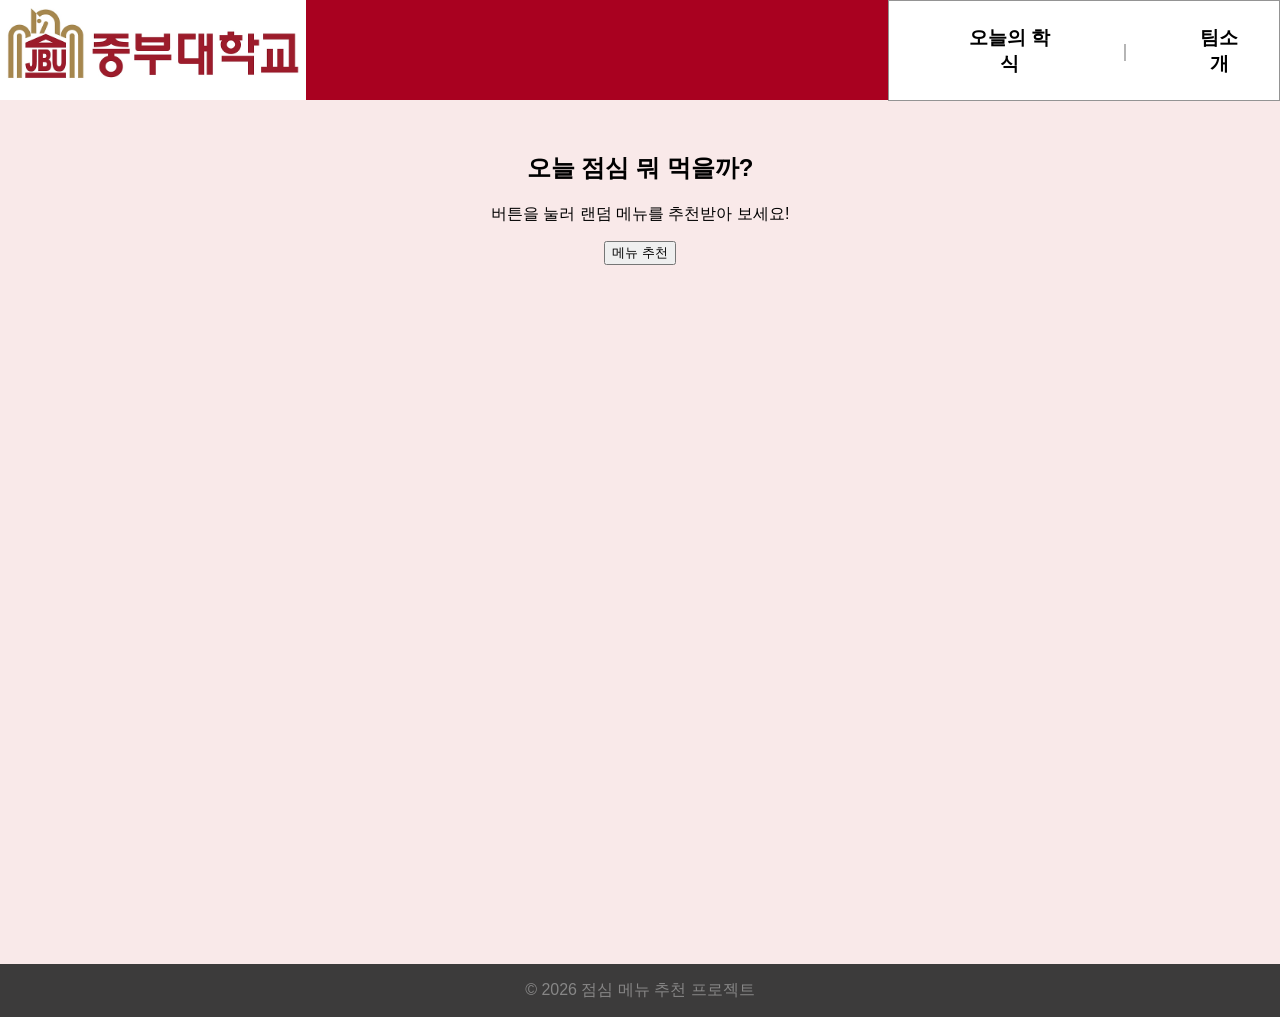
==== index.html @ b196c802 "First commit" ====
<!doctype html>
<html lang="ko">
  <head>
    <meta charset="UTF-8" />
    <title>점심 메뉴 추천</title>
    <meta name="viewport" content="width=device-width, initial-scale=1.0" />
    <link rel="stylesheet" href="style.css" />
  </head>
  <body>
    <header>
      <div class="header-container">
        <a href="index.html"> <img src="img/다운로드.jfif" alt="" /></a>
        <nav>
          <ul>
            <li>
              <a
                href="https://joongbu.ac.kr/diet/index.es?mid=a10406030000&p=C&d=2026-04-07"
                >오늘의 학식</a
              >
            </li>
            <li id="divider">|</li>
            <li><a href="team.html">팀소개</a></li>
          </ul>
        </nav>
      </div>
    </header>

    <main>
      <section class="intro">
        <h2>오늘 점심 뭐 먹을까?</h2>
        <p>버튼을 눌러 랜덤 메뉴를 추천받아 보세요!</p>
        <button onclick="recommendMenu()">메뉴 추천</button>
        <div id="result-card" class="menu-card hidden"></div>
      </section>
    </main>

    <footer>
      <p>© 2026 점심 메뉴 추천 프로젝트</p>
    </footer>
    <script src="main.js"></script>
  </body>
</html>
---- style.css ----
body {
  font-family: 'Arial', sans-serif;
  margin: 0;
  padding: 0;
}

header {
  width: auto;
  background-color: #a90120;
  text-align: center;
}

.header-container {
  display: flex;
  justify-content: space-between;
  align-items: center;
  height: 100px;
}

header img {
  width: 100%;
  height: 104px;
}

nav ul {
  width: 350px;
  font-size: larger;
  list-style: none;
  display: flex;
  justify-content: center;
  border: rgba(0, 0, 0, 0.421) solid 1px;
  align-content: center;
  height: 99px;
  background-color: #fff;
}

nav li {
  height: 100px;
  padding-right: 2rem;
  padding-left: 2rem;
  align-content: center;
}

nav a {
  color: black;
  display: block;
  text-decoration: none;
  font-weight: bold;
  width: 100%;
}

nav a:hover {
  text-decoration: underline;
  color: #a90120;
}

#divider {
  color: rgba(0, 0, 0, 0.377);
}

main {
  height: 800px;
  background-color: #f9e9e9;
  padding: 2rem;
  text-align: center;
}

footer {
  margin: 0;
  background-color: rgb(60, 59, 59);
  color: rgba(255, 255, 255, 0.385);
  text-align: center;
  padding: 1rem;
}

footer p {
  margin: 0; /* 기본 여백 제거 */
}

.menu-grid {
  display: grid;
  grid-template-columns: repeat(auto-fit, minmax(200px, 1fr));
  gap: 1rem;
}

.menu-card {
  border: 1px solid #ddd;
  border-radius: 8px;
  padding: 1rem;
  background-color: #f9f9f9;
}

.menu-card img {
  max-width: 97%;
  border-radius: 8px;
}

.menu-card {
  border: 1px solid #ddd;
  border-radius: 8px;
  padding: 1rem;
  background-color: #fff;
  max-width: 300px;
  margin: 1rem auto;
  text-align: center;
  box-shadow: 0 4px 8px rgba(0, 0, 0, 0.1);
  opacity: 0;
  transform: scale(0.8);
  transition: all 0.5s ease;
}

.menu-card img {
  max-width: 100%;
  border-radius: 8px;
}

.menu-card.show {
  opacity: 1;
  transform: scale(1);
}

.hidden {
  display: none;
}

.team-flex {
  display: flex;
  gap: 60px;
}

.team-card {
  flex: 1;
  border: 1px solid #333;
  padding: 10px;
}

@media (max-width: 700px) {
  header {
    margin-bottom: 133px;
  }

  .header-container {
    background-color: #fff;
    justify-content: center;
  }

  nav ul {
    flex-direction: column;
    background-color: #fff;
    position: absolute;
    top: 80px;
    right: 0;
    width: 92.6%;
    padding: 1rem;
  }

  nav li {
    padding: 1rem 0;
    text-align: center;
    border-bottom: 1px solid #ddd;
  }

  nav li:last-child {
    border-bottom: none;
  }

  nav a {
    color: #333;
    font-size: 1.2rem;
  }

  nav a:hover {
    color: #a90120;
  }

  #divider {
    display: none;
  }

  main {
    height: 800px;
  }

  .team-flex {
    display: inherit;
  }
}
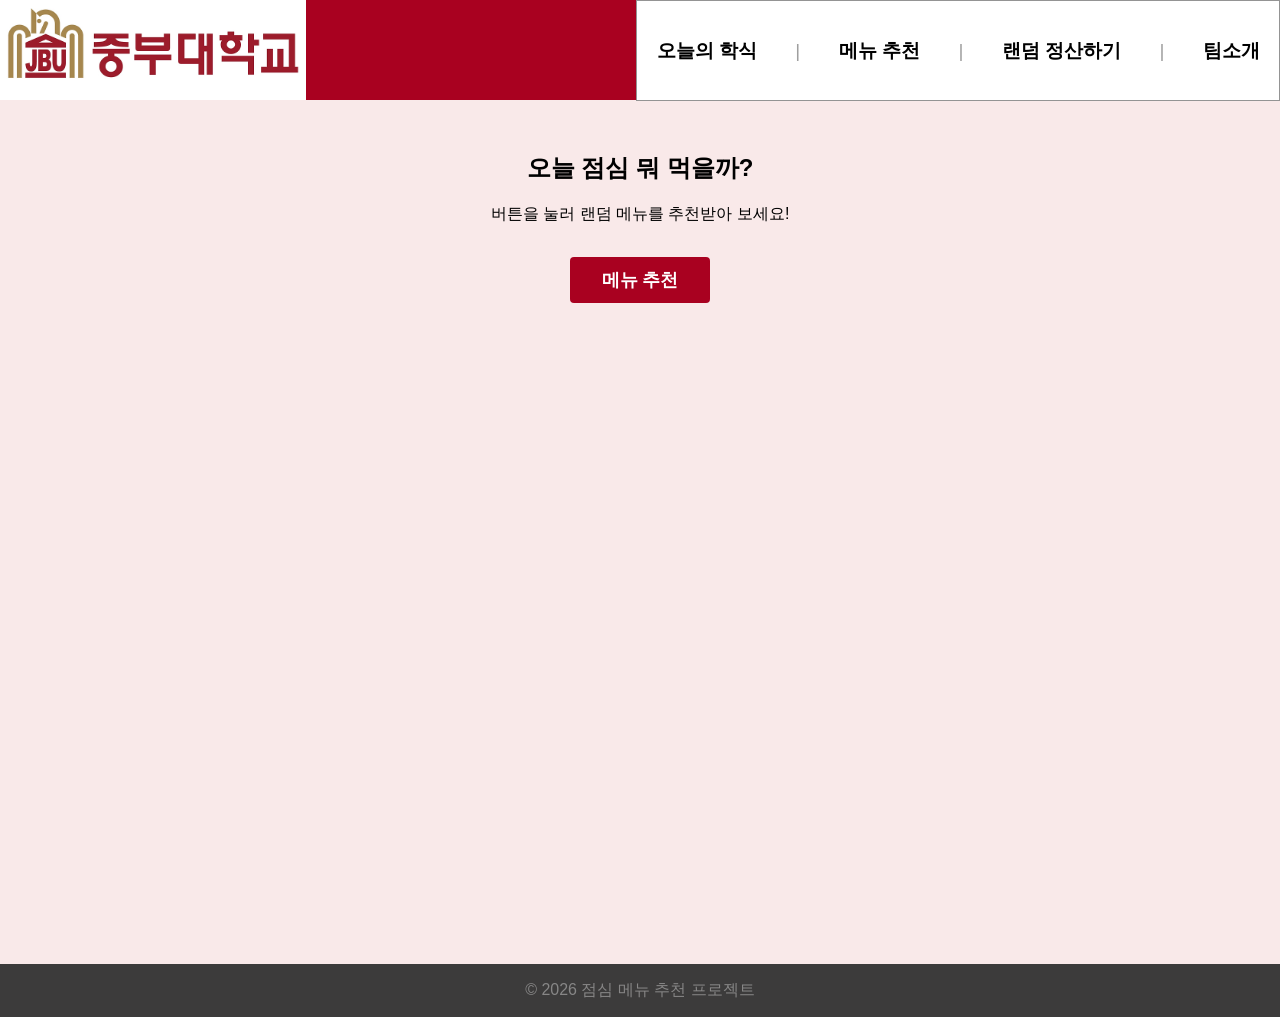
==== commit 13e67cea: "랜덤 정산 추가" ====
--- a/index.html
+++ b/index.html
@@ -19,6 +19,14 @@
               >
             </li>
             <li id="divider">|</li>
+            <li>
+              <a href="#" onclick="showSection('recommend')">메뉴 추천</a>
+            </li>
+            <li id="divider">|</li>
+            <li>
+              <a href="#" onclick="showSection('dutch')">랜덤 정산하기</a>
+            </li>
+            <li id="divider">|</li>
             <li><a href="team.html">팀소개</a></li>
           </ul>
         </nav>
@@ -26,11 +34,41 @@
     </header>
 
     <main>
-      <section class="intro">
+      <section id="recommend-section" class="content-section">
         <h2>오늘 점심 뭐 먹을까?</h2>
         <p>버튼을 눌러 랜덤 메뉴를 추천받아 보세요!</p>
-        <button onclick="recommendMenu()">메뉴 추천</button>
+        <button class="btn-main" onclick="recommendMenu()">메뉴 추천</button>
         <div id="result-card" class="menu-card hidden"></div>
+      </section>
+
+      <section id="dutch-section" class="content-section hidden">
+        <h2>랜덤 정산하기</h2>
+        <p>총 금액과 인원을 입력하고 참여자의 이름을 적어보세요!</p>
+
+        <div class="input-form">
+          <div class="input-row">
+            <label for="total-price">총 정산 금액 : </label>
+            <input type="number" id="total-price" placeholder="예: 50000" /> 원
+          </div>
+          <div class="input-row">
+            <label for="total-people">참여 인원수 : </label>
+            <input
+              type="number"
+              id="total-people"
+              placeholder="예: 4"
+              oninput="generateNameInputs()"
+            />
+            명
+          </div>
+
+          <div id="name-inputs-container" class="name-container"></div>
+
+          <button class="btn-main" onclick="calculateRandomDutch()">
+            정산하기
+          </button>
+        </div>
+
+        <div id="dutch-result" class="menu-card hidden"></div>
       </section>
     </main>
 
--- a/style.css
+++ b/style.css
@@ -23,7 +23,7 @@
 }
 
 nav ul {
-  width: 350px;
+  width: max-content; /* 글자 길이에 맞춰 자동 확장 */
   font-size: larger;
   list-style: none;
   display: flex;
@@ -32,12 +32,14 @@
   align-content: center;
   height: 99px;
   background-color: #fff;
+  margin: 0;
+  padding: 0;
 }
 
 nav li {
   height: 100px;
-  padding-right: 2rem;
-  padding-left: 2rem;
+  padding-right: 1.2rem;
+  padding-left: 1.2rem;
   align-content: center;
 }
 
@@ -56,10 +58,11 @@
 
 #divider {
   color: rgba(0, 0, 0, 0.377);
+  align-content: center;
 }
 
 main {
-  height: 800px;
+  min-height: 800px;
   background-color: #f9e9e9;
   padding: 2rem;
   text-align: center;
@@ -74,27 +77,68 @@
 }
 
 footer p {
-  margin: 0; /* 기본 여백 제거 */
-}
-
-.menu-grid {
-  display: grid;
-  grid-template-columns: repeat(auto-fit, minmax(200px, 1fr));
-  gap: 1rem;
-}
-
-.menu-card {
-  border: 1px solid #ddd;
-  border-radius: 8px;
-  padding: 1rem;
-  background-color: #f9f9f9;
-}
-
-.menu-card img {
-  max-width: 97%;
-  border-radius: 8px;
-}
-
+  margin: 0;
+}
+
+/* 섹션 애니메이션 */
+.content-section {
+  animation: fadeIn 0.4s ease-in-out;
+}
+
+/* 공통 버튼 */
+.btn-main {
+  padding: 0.7rem 2rem;
+  font-size: 1.1rem;
+  background-color: #a90120;
+  color: white;
+  border: none;
+  border-radius: 4px;
+  font-weight: bold;
+  cursor: pointer;
+  transition: background-color 0.2s;
+  margin: 1rem 0;
+}
+
+.btn-main:hover {
+  background-color: #7a0117;
+}
+
+/* 정산 컴포넌트 */
+.input-form {
+  background-color: #fff;
+  max-width: 400px;
+  margin: 2rem auto;
+  padding: 2rem;
+  border-radius: 8px;
+  box-shadow: 0 4px 10px rgba(0, 0, 0, 0.05);
+  text-align: left;
+}
+
+.input-row {
+  margin-bottom: 1.2rem;
+  font-size: 1.05rem;
+  font-weight: bold;
+}
+
+.input-row input {
+  padding: 0.5rem;
+  font-size: 1rem;
+  border: 1px solid #ccc;
+  border-radius: 4px;
+  width: 120px;
+  text-align: right;
+  margin-left: 0.5rem;
+}
+
+.name-container {
+  margin: 1.5rem 0;
+  max-height: 200px;
+  overflow-y: auto;
+  border-top: 1px dashed #ddd;
+  padding-top: 1rem;
+}
+
+/* 카드 및 결과 레이아웃 */
 .menu-card {
   border: 1px solid #ddd;
   border-radius: 8px;
@@ -120,20 +164,63 @@
 }
 
 .hidden {
-  display: none;
+  display: none !important;
+}
+
+/* --- 팀 소개 페이지 전용 정렬 스타일 --- */
+.team {
+  max-width: 1000px;
+  margin: 0 auto;
 }
 
 .team-flex {
   display: flex;
-  gap: 60px;
+  justify-content: center;
+  gap: 30px;
+  margin-top: 2rem;
+  flex-wrap: wrap; /* 반응형 화면에서 카드가 아래로 안전하게 떨어지도록 설정 */
 }
 
 .team-card {
   flex: 1;
-  border: 1px solid #333;
-  padding: 10px;
-}
-
+  min-width: 250px;
+  max-width: 300px;
+  border: 1px solid #ddd;
+  border-radius: 8px;
+  padding: 1.5rem;
+  background-color: #fff;
+  box-shadow: 0 4px 6px rgba(0, 0, 0, 0.05);
+  text-align: center;
+}
+
+.team-card h3 {
+  margin-top: 0;
+  color: #a90120;
+}
+
+.team-card a {
+  color: #333;
+  text-decoration: none;
+  font-weight: bold;
+}
+
+.team-card a:hover {
+  text-decoration: underline;
+  color: #a90120;
+}
+
+@keyframes fadeIn {
+  from {
+    opacity: 0;
+    transform: translateY(5px);
+  }
+  to {
+    opacity: 1;
+    transform: translateY(0);
+  }
+}
+
+/* 모바일 반응형 */
 @media (max-width: 700px) {
   header {
     margin-bottom: 133px;
@@ -152,12 +239,15 @@
     right: 0;
     width: 92.6%;
     padding: 1rem;
+    height: auto;
+    z-index: 10;
   }
 
   nav li {
     padding: 1rem 0;
     text-align: center;
     border-bottom: 1px solid #ddd;
+    height: auto;
   }
 
   nav li:last-child {
@@ -169,19 +259,12 @@
     font-size: 1.2rem;
   }
 
-  nav a:hover {
-    color: #a90120;
-  }
-
   #divider {
     display: none;
   }
 
-  main {
-    height: 800px;
-  }
-
   .team-flex {
-    display: inherit;
-  }
-}
+    flex-direction: column;
+    align-items: center;
+  }
+}
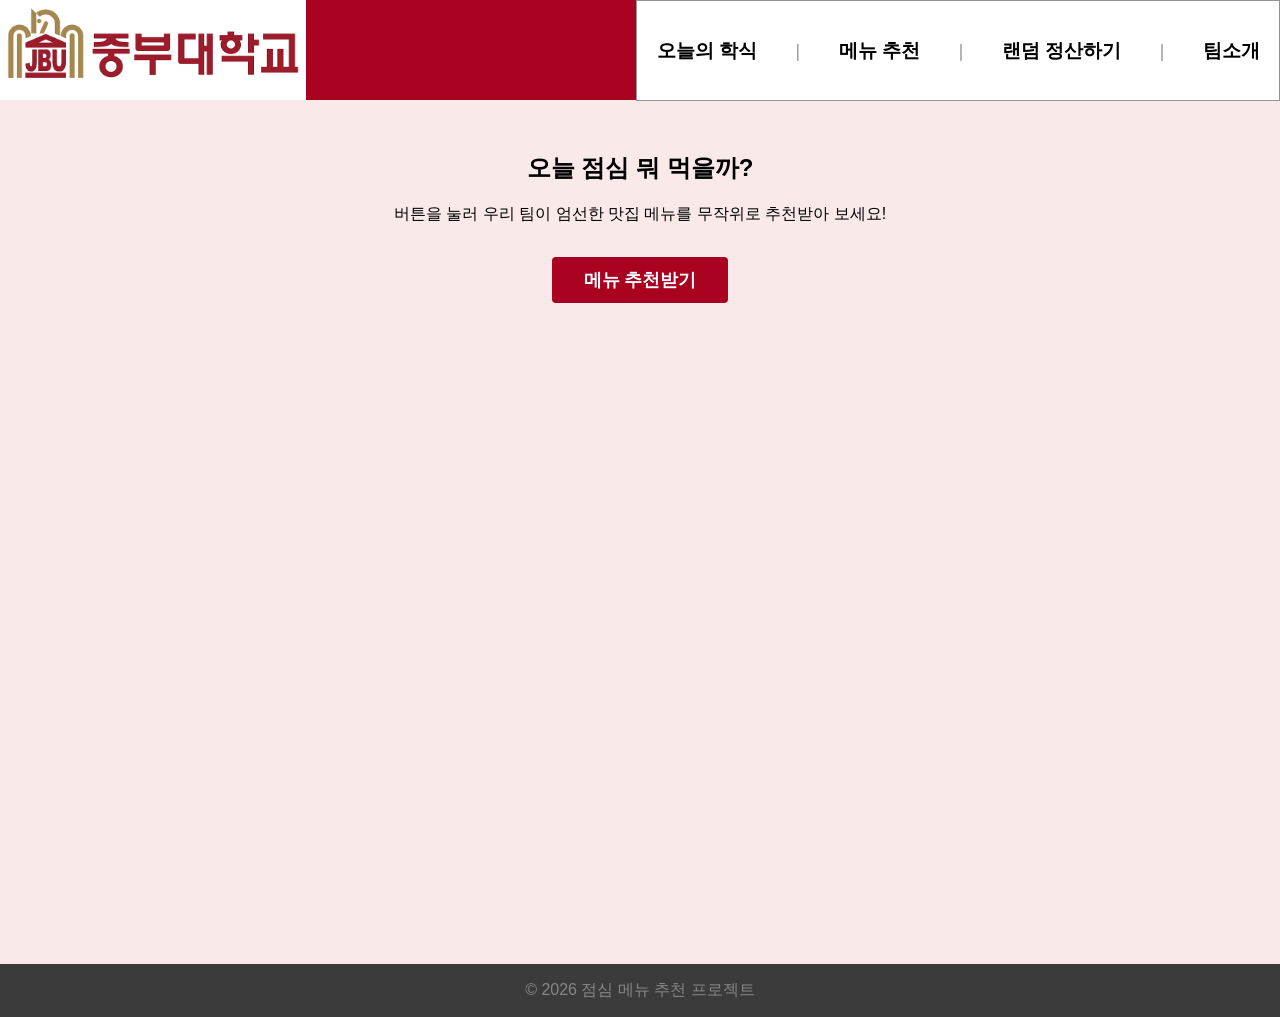
==== commit 416b0f94: "랜덤 정산 사다리타기로 변경" ====
--- a/index.html
+++ b/index.html
@@ -9,7 +9,7 @@
   <body>
     <header>
       <div class="header-container">
-        <a href="index.html"> <img src="img/다운로드.jfif" alt="" /></a>
+        <a href="index.html"> <img src="img/다운로드.jfif" alt="로고" /></a>
         <nav>
           <ul>
             <li>
@@ -36,14 +36,18 @@
     <main>
       <section id="recommend-section" class="content-section">
         <h2>오늘 점심 뭐 먹을까?</h2>
-        <p>버튼을 눌러 랜덤 메뉴를 추천받아 보세요!</p>
-        <button class="btn-main" onclick="recommendMenu()">메뉴 추천</button>
+        <p>
+          버튼을 눌러 우리 팀이 엄선한 맛집 메뉴를 무작위로 추천받아 보세요!
+        </p>
+        <button class="btn-main" onclick="recommendMenu()">
+          메뉴 추천받기
+        </button>
         <div id="result-card" class="menu-card hidden"></div>
       </section>
 
       <section id="dutch-section" class="content-section hidden">
-        <h2>랜덤 정산하기</h2>
-        <p>총 금액과 인원을 입력하고 참여자의 이름을 적어보세요!</p>
+        <h2>랜덤 사다리타기 정산</h2>
+        <p>금액과 인원을 입력하면 랜덤으로 금액을 정산합니다!</p>
 
         <div class="input-form">
           <div class="input-row">
@@ -63,12 +67,20 @@
 
           <div id="name-inputs-container" class="name-container"></div>
 
-          <button class="btn-main" onclick="calculateRandomDutch()">
-            정산하기
+          <button class="btn-main" onclick="startLadderGame()">
+            사다리 생성하기
           </button>
         </div>
 
-        <div id="dutch-result" class="menu-card hidden"></div>
+        <div id="ladder-game-container" class="ladder-box hidden">
+          <p class="ladder-guide-text">
+            <strong>이름을 클릭</strong>하면 사다리타기 게임이 시작됩니다.
+          </p>
+          <div id="ladder-visual" class="ladder-visual-board">
+            <div id="ladder-lines-container" class="ladder-lines-area"></div>
+          </div>
+          <div id="dutch-result" class="menu-card hidden"></div>
+        </div>
       </section>
     </main>
 
--- a/style.css
+++ b/style.css
@@ -23,7 +23,7 @@
 }
 
 nav ul {
-  width: max-content; /* 글자 길이에 맞춰 자동 확장 */
+  width: max-content;
   font-size: larger;
   list-style: none;
   display: flex;
@@ -80,12 +80,10 @@
   margin: 0;
 }
 
-/* 섹션 애니메이션 */
 .content-section {
   animation: fadeIn 0.4s ease-in-out;
 }
 
-/* 공통 버튼 */
 .btn-main {
   padding: 0.7rem 2rem;
   font-size: 1.1rem;
@@ -103,7 +101,6 @@
   background-color: #7a0117;
 }
 
-/* 정산 컴포넌트 */
 .input-form {
   background-color: #fff;
   max-width: 400px;
@@ -138,7 +135,6 @@
   padding-top: 1rem;
 }
 
-/* 카드 및 결과 레이아웃 */
 .menu-card {
   border: 1px solid #ddd;
   border-radius: 8px;
@@ -167,7 +163,125 @@
   display: none !important;
 }
 
-/* --- 팀 소개 페이지 전용 정렬 스타일 --- */
+.ladder-box {
+  background-color: #fff;
+  max-width: 550px;
+  margin: 1.5rem auto;
+  padding: 1.5rem;
+  border-radius: 8px;
+  box-shadow: 0 4px 12px rgba(0, 0, 0, 0.08);
+}
+
+.ladder-guide-text {
+  font-size: 0.95rem;
+  color: #555;
+  background-color: #eef7ed;
+  padding: 0.6rem;
+  border-radius: 5px;
+  border-left: 4px solid #4caf50;
+  margin-bottom: 1rem;
+}
+
+.ladder-visual-board {
+  padding: 1rem 0;
+  background-color: #fcfcfd;
+  border: 1px solid #e1e4e6;
+  border-radius: 6px;
+  margin-bottom: 1rem;
+}
+
+.ladder-lines-area {
+  display: flex;
+  justify-content: space-around;
+  align-items: stretch;
+  height: 340px;
+  margin-top: 2.5rem;
+  margin-bottom: 2.5rem;
+  position: relative;
+}
+
+.ladder-vertical-line {
+  width: 6px;
+  background-color: #495057;
+  position: relative;
+  height: 100%;
+  border-radius: 4px;
+  z-index: 2;
+}
+
+.ladder-name-btn {
+  position: absolute;
+  top: -38px;
+  left: 50%;
+  transform: translateX(-50%);
+  white-space: nowrap;
+  font-size: 0.9rem;
+  background-color: #a90120;
+  color: #fff;
+  padding: 4px 12px;
+  border: none;
+  border-radius: 20px;
+  font-weight: bold;
+  cursor: pointer;
+  box-shadow: 0 2px 5px rgba(0, 0, 0, 0.2);
+  transition:
+    transform 0.1s,
+    background-color 0.2s;
+  z-index: 5;
+}
+
+.ladder-name-btn:hover {
+  background-color: #e60026;
+  transform: translateX(-50%) scale(1.05);
+}
+
+.ladder-price-label {
+  position: absolute;
+  bottom: -36px;
+  left: 50%;
+  transform: translateX(-50%);
+  white-space: nowrap;
+  font-size: 0.85rem;
+  background-color: #f1f3f5;
+  color: #212529;
+  padding: 4px 8px;
+  border-radius: 4px;
+  font-weight: bold;
+  border: 1px solid #ced4da;
+  z-index: 5;
+}
+
+.ladder-horizontal-bridge {
+  position: absolute;
+  height: 6px;
+  background-color: #495057;
+  z-index: 1;
+}
+
+.ladder-tracking-ball {
+  position: absolute;
+  width: 20px;
+  height: 20px;
+  background-color: #ff3b30;
+  border-radius: 50%;
+  z-index: 4;
+  box-shadow:
+    0 0 10px rgba(255, 59, 48, 0.8),
+    inset -2px -2px 5px rgba(0, 0, 0, 0.2);
+  transition:
+    left 0.24s linear,
+    top 0.24s linear;
+}
+
+.ladder-path-trace {
+  position: absolute;
+  background-color: #ff3b30;
+  z-index: 3;
+  border-radius: 3px;
+  box-shadow: 0 0 4px rgba(255, 59, 48, 0.5);
+  animation: pathDraw 0.24s linear forwards;
+}
+
 .team {
   max-width: 1000px;
   margin: 0 auto;
@@ -178,7 +292,7 @@
   justify-content: center;
   gap: 30px;
   margin-top: 2rem;
-  flex-wrap: wrap; /* 반응형 화면에서 카드가 아래로 안전하게 떨어지도록 설정 */
+  flex-wrap: wrap;
 }
 
 .team-card {
@@ -220,33 +334,47 @@
   }
 }
 
-/* 모바일 반응형 */
+@keyframes pathDraw {
+  from {
+    opacity: 0.6;
+  }
+  to {
+    opacity: 1;
+  }
+}
+
 @media (max-width: 700px) {
   header {
-    margin-bottom: 133px;
+    margin-bottom: 125px;
   }
 
   .header-container {
     background-color: #fff;
     justify-content: center;
+    height: 70px;
+  }
+
+  header img {
+    height: 74px;
   }
 
   nav ul {
     flex-direction: column;
     background-color: #fff;
     position: absolute;
-    top: 80px;
+    top: 65px;
     right: 0;
     width: 92.6%;
-    padding: 1rem;
+    padding: 0.4rem 1rem;
     height: auto;
     z-index: 10;
+    box-shadow: 0 4px 6px rgba(0, 0, 0, 0.1);
   }
 
   nav li {
-    padding: 1rem 0;
+    padding: 0.5rem 0;
     text-align: center;
-    border-bottom: 1px solid #ddd;
+    border-bottom: 1px solid #eee;
     height: auto;
   }
 
@@ -256,15 +384,24 @@
 
   nav a {
     color: #333;
-    font-size: 1.2rem;
+    font-size: 0.95rem;
   }
 
   #divider {
     display: none;
+  }
+
+  main {
+    padding: 3.5rem 1rem 1rem 1rem;
   }
 
   .team-flex {
     flex-direction: column;
     align-items: center;
   }
-}
+
+  .ladder-box {
+    width: 92%;
+    padding: 0.8rem;
+  }
+}
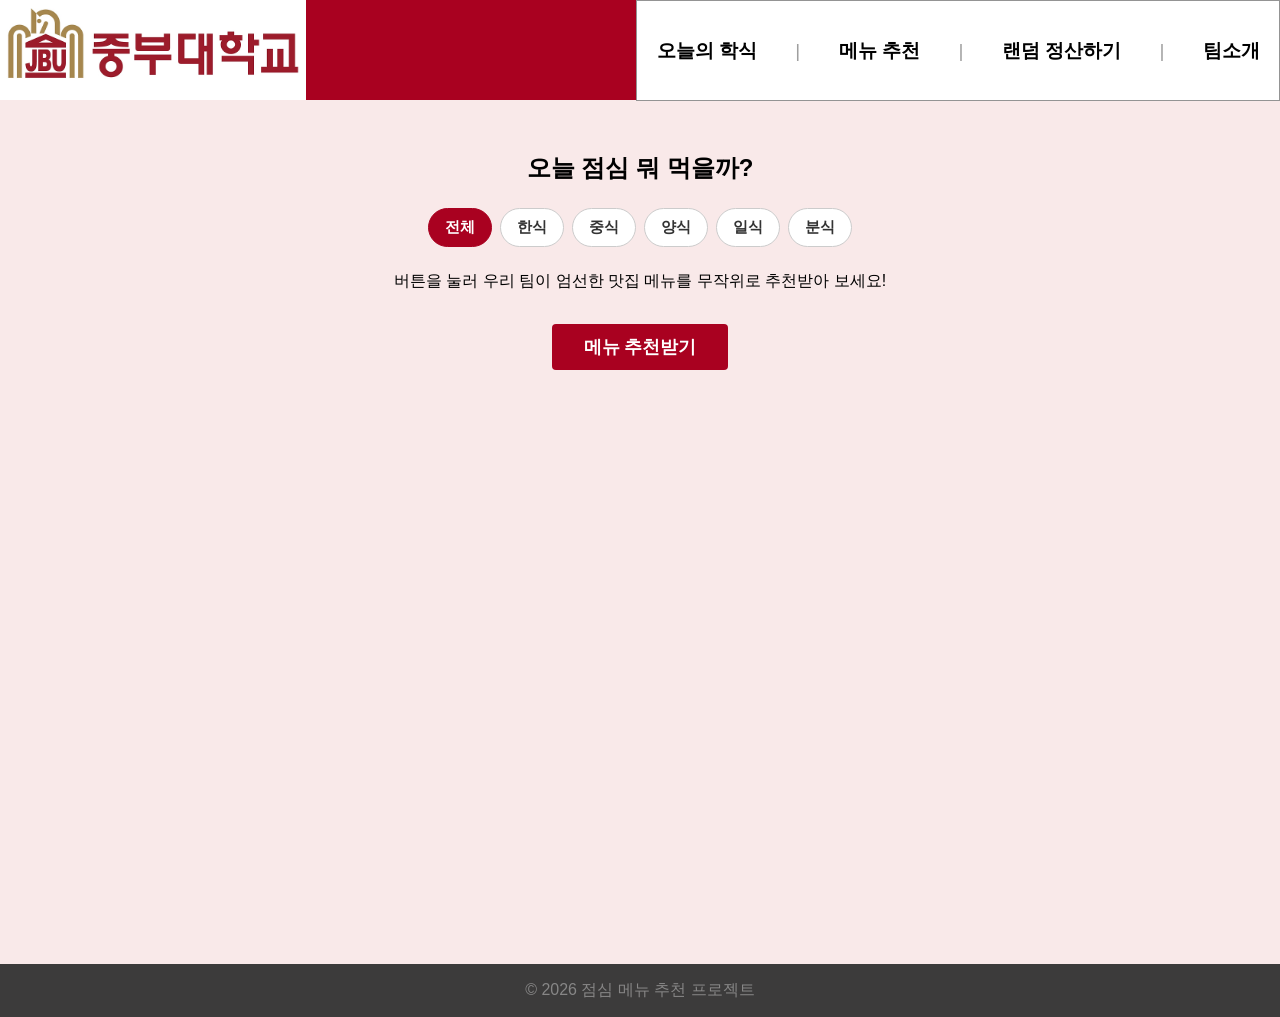
==== commit 0cc961ea: "메뉴 추천 카테고리 추가" ====
--- a/index.html
+++ b/index.html
@@ -36,6 +36,121 @@
     <main>
       <section id="recommend-section" class="content-section">
         <h2>오늘 점심 뭐 먹을까?</h2>
+
+        <div
+          class="category-tabs"
+          style="
+            display: flex;
+            justify-content: center;
+            gap: 8px;
+            margin: 1.5rem 0;
+            flex-wrap: wrap;
+          "
+        >
+          <button
+            onclick="selectCategory('전체', this)"
+            class="cat-btn active"
+            style="
+              padding: 0.5rem 1rem;
+              font-size: 0.95rem;
+              font-weight: bold;
+              border: 1px solid #a90120;
+              border-radius: 20px;
+              background-color: #a90120;
+              color: white;
+              cursor: pointer;
+              transition: all 0.2s;
+            "
+          >
+            전체
+          </button>
+          <button
+            onclick="selectCategory('한식', this)"
+            class="cat-btn"
+            style="
+              padding: 0.5rem 1rem;
+              font-size: 0.95rem;
+              font-weight: bold;
+              border: 1px solid #ccc;
+              border-radius: 20px;
+              background-color: white;
+              color: #333;
+              cursor: pointer;
+              transition: all 0.2s;
+            "
+          >
+            한식
+          </button>
+          <button
+            onclick="selectCategory('중식', this)"
+            class="cat-btn"
+            style="
+              padding: 0.5rem 1rem;
+              font-size: 0.95rem;
+              font-weight: bold;
+              border: 1px solid #ccc;
+              border-radius: 20px;
+              background-color: white;
+              color: #333;
+              cursor: pointer;
+              transition: all 0.2s;
+            "
+          >
+            중식
+          </button>
+          <button
+            onclick="selectCategory('양식', this)"
+            class="cat-btn"
+            style="
+              padding: 0.5rem 1rem;
+              font-size: 0.95rem;
+              font-weight: bold;
+              border: 1px solid #ccc;
+              border-radius: 20px;
+              background-color: white;
+              color: #333;
+              cursor: pointer;
+              transition: all 0.2s;
+            "
+          >
+            양식
+          </button>
+          <button
+            onclick="selectCategory('일식', this)"
+            class="cat-btn"
+            style="
+              padding: 0.5rem 1rem;
+              font-size: 0.95rem;
+              font-weight: bold;
+              border: 1px solid #ccc;
+              border-radius: 20px;
+              background-color: white;
+              color: #333;
+              cursor: pointer;
+              transition: all 0.2s;
+            "
+          >
+            일식
+          </button>
+          <button
+            onclick="selectCategory('분식', this)"
+            class="cat-btn"
+            style="
+              padding: 0.5rem 1rem;
+              font-size: 0.95rem;
+              font-weight: bold;
+              border: 1px solid #ccc;
+              border-radius: 20px;
+              background-color: white;
+              color: #333;
+              cursor: pointer;
+              transition: all 0.2s;
+            "
+          >
+            분식
+          </button>
+        </div>
+
         <p>
           버튼을 눌러 우리 팀이 엄선한 맛집 메뉴를 무작위로 추천받아 보세요!
         </p>
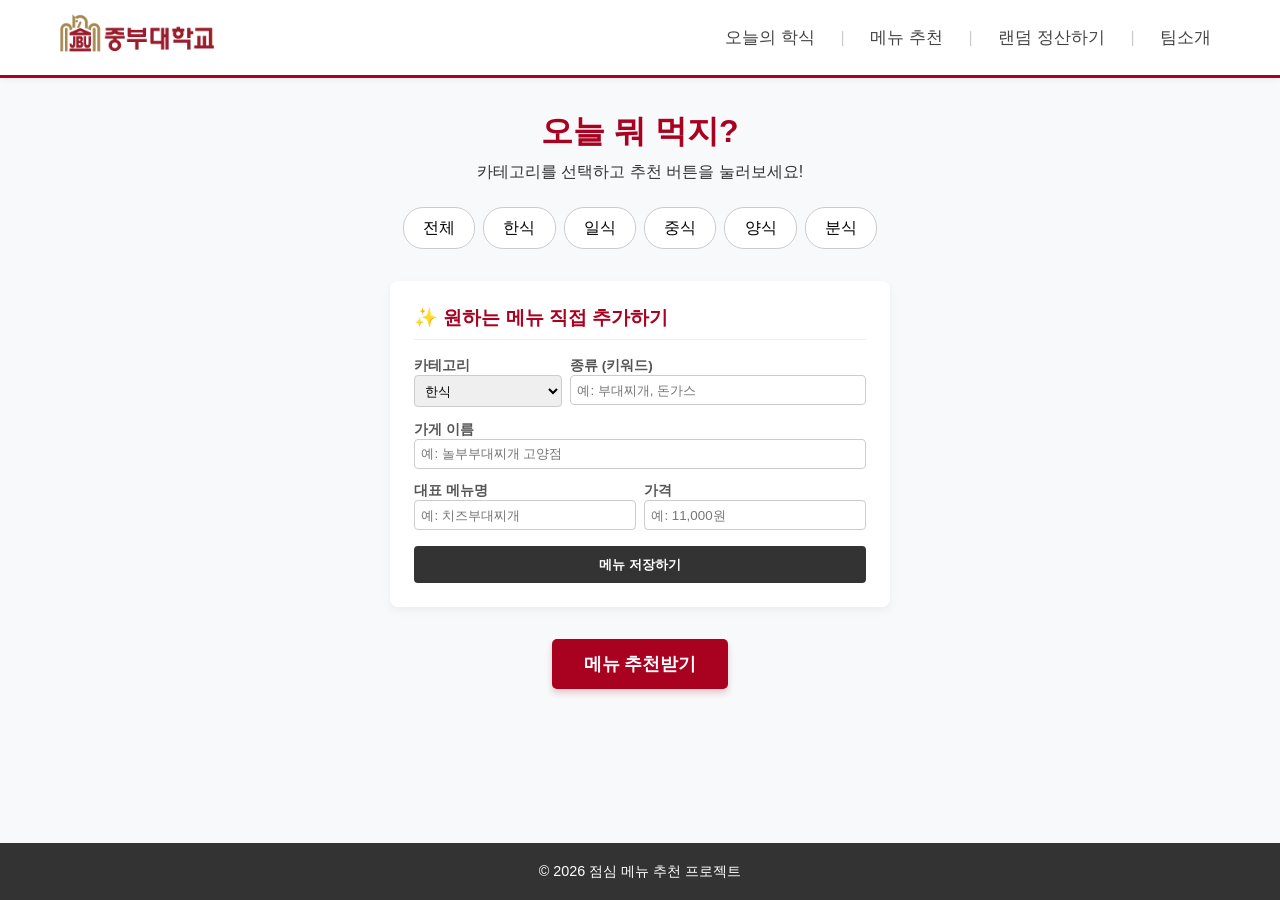
==== commit 02a29e83: "팀플 수정" ====
--- a/index.html
+++ b/index.html
@@ -2,29 +2,54 @@
 <html lang="ko">
   <head>
     <meta charset="UTF-8" />
-    <title>점심 메뉴 추천</title>
+    <title>점심 메뉴 추천 프로젝트</title>
     <meta name="viewport" content="width=device-width, initial-scale=1.0" />
     <link rel="stylesheet" href="style.css" />
   </head>
   <body>
     <header>
       <div class="header-container">
-        <a href="index.html"> <img src="img/다운로드.jfif" alt="로고" /></a>
+        <a
+          href="index.html"
+          onclick="
+            showSection('recommend')
+            return false
+          "
+        >
+          <img src="img/다운로드.jfif" alt="로고" />
+        </a>
         <nav>
+          <div class="menu-toggle" id="mobile-menu">
+            <span class="bar"></span>
+            <span class="bar"></span>
+            <span class="bar"></span>
+          </div>
+
           <ul>
             <li>
-              <a
-                href="https://joongbu.ac.kr/diet/index.es?mid=a10406030000&p=C&d=2026-04-07"
-                >오늘의 학식</a
-              >
+              <a href="#" id="diet-link" target="_blank">오늘의 학식</a>
             </li>
             <li id="divider">|</li>
             <li>
-              <a href="#" onclick="showSection('recommend')">메뉴 추천</a>
+              <a
+                href="#"
+                onclick="
+                  showSection('recommend')
+                  return false
+                "
+                >메뉴 추천</a
+              >
             </li>
             <li id="divider">|</li>
             <li>
-              <a href="#" onclick="showSection('dutch')">랜덤 정산하기</a>
+              <a
+                href="#"
+                onclick="
+                  showSection('dutch')
+                  return false
+                "
+                >랜덤 정산하기</a
+              >
             </li>
             <li id="divider">|</li>
             <li><a href="team.html">팀소개</a></li>
@@ -34,174 +59,229 @@
     </header>
 
     <main>
-      <section id="recommend-section" class="content-section">
-        <h2>오늘 점심 뭐 먹을까?</h2>
+      <section id="recommend-section" class="recommendation">
+        <h2>오늘 뭐 먹지?</h2>
+        <p>카테고리를 선택하고 추천 버튼을 눌러보세요!</p>
+
+        <div class="categories">
+          <button class="cat-btn" onclick="selectCategory('전체', this)">
+            전체
+          </button>
+          <button class="cat-btn" onclick="selectCategory('한식', this)">
+            한식
+          </button>
+          <button class="cat-btn" onclick="selectCategory('일식', this)">
+            일식
+          </button>
+          <button class="cat-btn" onclick="selectCategory('중식', this)">
+            중식
+          </button>
+          <button class="cat-btn" onclick="selectCategory('양식', this)">
+            양식
+          </button>
+          <button class="cat-btn" onclick="selectCategory('분식', this)">
+            분식
+          </button>
+        </div>
 
         <div
-          class="category-tabs"
+          class="add-menu-form"
           style="
-            display: flex;
-            justify-content: center;
-            gap: 8px;
-            margin: 1.5rem 0;
-            flex-wrap: wrap;
+            max-width: 500px;
+            margin: 2rem auto;
+            background: #fff;
+            padding: 1.5rem;
+            border-radius: 8px;
+            box-shadow: 0 4px 10px rgba(0, 0, 0, 0.05);
+            text-align: left;
           "
         >
-          <button
-            onclick="selectCategory('전체', this)"
-            class="cat-btn active"
+          <h3
             style="
-              padding: 0.5rem 1rem;
-              font-size: 0.95rem;
-              font-weight: bold;
-              border: 1px solid #a90120;
-              border-radius: 20px;
-              background-color: #a90120;
-              color: white;
-              cursor: pointer;
-              transition: all 0.2s;
+              color: #a90120;
+              margin-bottom: 1rem;
+              font-size: 1.2rem;
+              border-bottom: 1px solid #eee;
+              padding-bottom: 0.5rem;
             "
           >
-            전체
-          </button>
+            ✨ 원하는 메뉴 직접 추가하기
+          </h3>
+
+          <div style="display: flex; gap: 0.5rem; margin-bottom: 0.8rem">
+            <div style="flex: 1">
+              <label style="font-size: 0.85rem; font-weight: bold; color: #555"
+                >카테고리</label
+              >
+              <select
+                id="new-category"
+                style="
+                  width: 100%;
+                  padding: 0.4rem;
+                  border: 1px solid #ccc;
+                  border-radius: 4px;
+                "
+              >
+                <option value="한식">한식</option>
+                <option value="일식">일식</option>
+                <option value="중식">중식</option>
+                <option value="양식">양식</option>
+                <option value="분식">분식</option>
+              </select>
+            </div>
+            <div style="flex: 2">
+              <label style="font-size: 0.85rem; font-weight: bold; color: #555"
+                >종류 (키워드)</label
+              >
+              <input
+                type="text"
+                id="new-shop"
+                placeholder="예: 부대찌개, 돈가스"
+                style="
+                  width: 100%;
+                  padding: 0.4rem;
+                  border: 1px solid #ccc;
+                  border-radius: 4px;
+                "
+              />
+            </div>
+          </div>
+
+          <div style="margin-bottom: 0.8rem">
+            <label style="font-size: 0.85rem; font-weight: bold; color: #555"
+              >가게 이름</label
+            >
+            <input
+              type="text"
+              id="new-name"
+              placeholder="예: 놀부부대찌개 고양점"
+              style="
+                width: 100%;
+                padding: 0.4rem;
+                border: 1px solid #ccc;
+                border-radius: 4px;
+              "
+            />
+          </div>
+
+          <div style="display: flex; gap: 0.5rem; margin-bottom: 1rem">
+            <div style="flex: 1">
+              <label style="font-size: 0.85rem; font-weight: bold; color: #555"
+                >대표 메뉴명</label
+              >
+              <input
+                type="text"
+                id="new-mainMenu"
+                placeholder="예: 치즈부대찌개"
+                style="
+                  width: 100%;
+                  padding: 0.4rem;
+                  border: 1px solid #ccc;
+                  border-radius: 4px;
+                "
+              />
+            </div>
+            <div style="flex: 1">
+              <label style="font-size: 0.85rem; font-weight: bold; color: #555"
+                >가격</label
+              >
+              <input
+                type="text"
+                id="new-price"
+                placeholder="예: 11,000원"
+                style="
+                  width: 100%;
+                  padding: 0.4rem;
+                  border: 1px solid #ccc;
+                  border-radius: 4px;
+                "
+              />
+            </div>
+          </div>
+
           <button
-            onclick="selectCategory('한식', this)"
-            class="cat-btn"
+            type="button"
+            onclick="addNewMenu()"
             style="
-              padding: 0.5rem 1rem;
-              font-size: 0.95rem;
+              width: 100%;
+              background: #333;
+              color: #fff;
+              border: none;
+              padding: 0.6rem;
               font-weight: bold;
-              border: 1px solid #ccc;
-              border-radius: 20px;
-              background-color: white;
-              color: #333;
+              border-radius: 4px;
               cursor: pointer;
-              transition: all 0.2s;
+              transition: background 0.2s;
             "
           >
-            한식
-          </button>
-          <button
-            onclick="selectCategory('중식', this)"
-            class="cat-btn"
-            style="
-              padding: 0.5rem 1rem;
-              font-size: 0.95rem;
-              font-weight: bold;
-              border: 1px solid #ccc;
-              border-radius: 20px;
-              background-color: white;
-              color: #333;
-              cursor: pointer;
-              transition: all 0.2s;
-            "
-          >
-            중식
-          </button>
-          <button
-            onclick="selectCategory('양식', this)"
-            class="cat-btn"
-            style="
-              padding: 0.5rem 1rem;
-              font-size: 0.95rem;
-              font-weight: bold;
-              border: 1px solid #ccc;
-              border-radius: 20px;
-              background-color: white;
-              color: #333;
-              cursor: pointer;
-              transition: all 0.2s;
-            "
-          >
-            양식
-          </button>
-          <button
-            onclick="selectCategory('일식', this)"
-            class="cat-btn"
-            style="
-              padding: 0.5rem 1rem;
-              font-size: 0.95rem;
-              font-weight: bold;
-              border: 1px solid #ccc;
-              border-radius: 20px;
-              background-color: white;
-              color: #333;
-              cursor: pointer;
-              transition: all 0.2s;
-            "
-          >
-            일식
-          </button>
-          <button
-            onclick="selectCategory('분식', this)"
-            class="cat-btn"
-            style="
-              padding: 0.5rem 1rem;
-              font-size: 0.95rem;
-              font-weight: bold;
-              border: 1px solid #ccc;
-              border-radius: 20px;
-              background-color: white;
-              color: #333;
-              cursor: pointer;
-              transition: all 0.2s;
-            "
-          >
-            분식
-          </button>
-        </div>
-
-        <p>
-          버튼을 눌러 우리 팀이 엄선한 맛집 메뉴를 무작위로 추천받아 보세요!
-        </p>
-        <button class="btn-main" onclick="recommendMenu()">
+            메뉴 저장하기
+          </button>
+        </div>
+
+        <button class="recommend-trigger" onclick="recommendMenu()">
           메뉴 추천받기
         </button>
+
         <div id="result-card" class="menu-card hidden"></div>
       </section>
 
-      <section id="dutch-section" class="content-section hidden">
-        <h2>랜덤 사다리타기 정산</h2>
-        <p>금액과 인원을 입력하면 랜덤으로 금액을 정산합니다!</p>
-
-        <div class="input-form">
-          <div class="input-row">
-            <label for="total-price">총 정산 금액 : </label>
-            <input type="number" id="total-price" placeholder="예: 50000" /> 원
-          </div>
-          <div class="input-row">
-            <label for="total-people">참여 인원수 : </label>
+      <section id="dutch-section" class="dutch-pay hidden">
+        <h2>랜덤 정산 사다리타기</h2>
+        <p>금액과 참여 인원을 적고 사다리를 타보세요!</p>
+
+        <div class="dutch-inputs">
+          <div class="input-group">
+            <label for="total-price">총 결제 금액 (원):</label>
+            <input
+              type="number"
+              id="total-price"
+              placeholder="예: 53000"
+              min="0"
+            />
+          </div>
+
+          <div class="input-group">
+            <label for="total-people">참여 인원 (2~10명):</label>
             <input
               type="number"
               id="total-people"
               placeholder="예: 4"
+              min="2"
+              max="10"
               oninput="generateNameInputs()"
             />
-            명
-          </div>
-
-          <div id="name-inputs-container" class="name-container"></div>
-
-          <button class="btn-main" onclick="startLadderGame()">
-            사다리 생성하기
-          </button>
-        </div>
-
-        <div id="ladder-game-container" class="ladder-box hidden">
-          <p class="ladder-guide-text">
-            <strong>이름을 클릭</strong>하면 사다리타기 게임이 시작됩니다.
+          </div>
+        </div>
+
+        <div
+          id="name-inputs-container"
+          style="
+            display: flex;
+            flex-direction: column;
+            align-items: center;
+            margin-bottom: 1.5rem;
+          "
+        ></div>
+
+        <button class="dutch-trigger" onclick="startLadderGame()">
+          사다리 생성하기
+        </button>
+
+        <div id="ladder-game-container" class="ladder-board hidden">
+          <p style="font-size: 0.9rem; color: #666; margin-bottom: 1rem">
+            💡 출발할 사람의 [이름 버튼]을 클릭하면 추적이 시작됩니다!
           </p>
-          <div id="ladder-visual" class="ladder-visual-board">
-            <div id="ladder-lines-container" class="ladder-lines-area"></div>
-          </div>
-          <div id="dutch-result" class="menu-card hidden"></div>
-        </div>
+          <div id="ladder-lines-container" class="ladder-lines-frame"></div>
+        </div>
+
+        <div id="dutch-result" class="receipt-card hidden"></div>
       </section>
     </main>
 
     <footer>
       <p>© 2026 점심 메뉴 추천 프로젝트</p>
     </footer>
+
     <script src="main.js"></script>
   </body>
 </html>
--- a/style.css
+++ b/style.css
@@ -1,332 +1,410 @@
-body {
-  font-family: 'Arial', sans-serif;
+* {
   margin: 0;
   padding: 0;
+  box-sizing: border-box;
+}
+
+body {
+  font-family: 'Noto Sans KR', sans-serif;
+  background-color: #f7f9fa;
+  color: #333;
+  display: flex;
+  flex-direction: column;
+  min-height: 100vh;
 }
 
 header {
-  width: auto;
-  background-color: #a90120;
-  text-align: center;
+  background-color: #ffffff;
+  border-bottom: 3px solid #a90120;
+  position: sticky;
+  top: 0;
+  z-index: 1000;
+  box-shadow: 0 2px 5px rgba(0, 0, 0, 0.05);
 }
 
 .header-container {
+  max-width: 1200px;
+  margin: 0 auto;
   display: flex;
   justify-content: space-between;
   align-items: center;
-  height: 100px;
-}
-
-header img {
+  padding: 0.5rem 1rem;
+}
+
+.header-container img {
+  height: 55px;
+  object-fit: contain;
+}
+
+nav {
+  display: flex;
+  align-items: center;
+}
+
+nav ul {
+  display: flex;
+  list-style: none;
+  align-items: center;
+}
+
+nav ul li {
+  margin: 0 0.8rem;
+}
+
+nav ul li a {
+  text-decoration: none;
+  color: #444;
+  font-weight: 500;
+  font-size: 1.05rem;
+  transition: color 0.2s ease;
+}
+
+nav ul li a:hover {
+  color: #a90120;
+}
+
+#divider {
+  color: #ccc;
+  font-weight: 300;
+  user-select: none;
+}
+
+.menu-toggle {
+  display: none;
+  flex-direction: column;
+  cursor: pointer;
+  width: 25px;
+  height: 20px;
+  justify-content: space-between;
+}
+
+.menu-toggle .bar {
+  display: block;
+  height: 3px;
   width: 100%;
-  height: 104px;
-}
-
-nav ul {
-  width: max-content;
-  font-size: larger;
-  list-style: none;
+  background-color: #333;
+  border-radius: 2px;
+  transition: all 0.3s ease-in-out;
+}
+
+main {
+  flex: 1;
+  max-width: 1200px;
+  width: 100%;
+  margin: 0 auto;
+  padding: 2rem 1rem;
+}
+
+.hidden {
+  display: none !important;
+}
+
+.recommendation {
+  text-align: center;
+  animation: fadeIn 0.4s ease-in-out;
+}
+
+.recommendation h2,
+.dutch-pay h2,
+.team h2 {
+  font-size: 2rem;
+  color: #a90120;
+  margin-bottom: 0.5rem;
+}
+
+.categories {
   display: flex;
   justify-content: center;
-  border: rgba(0, 0, 0, 0.421) solid 1px;
-  align-content: center;
-  height: 99px;
+  flex-wrap: wrap;
+  margin: 1.5rem 0;
+  gap: 0.5rem;
+}
+
+.cat-btn {
   background-color: #fff;
-  margin: 0;
-  padding: 0;
-}
-
-nav li {
-  height: 100px;
-  padding-right: 1.2rem;
-  padding-left: 1.2rem;
-  align-content: center;
-}
-
-nav a {
-  color: black;
-  display: block;
-  text-decoration: none;
+  border: 1px solid #ccc;
+  padding: 0.6rem 1.2rem;
+  font-size: 1rem;
+  border-radius: 20px;
+  cursor: pointer;
+  transition: all 0.2s ease;
+}
+
+.cat-btn:hover {
+  border-color: #a90120;
+  color: #a90120;
+}
+
+.active-cat {
+  background-color: #a90120 !important;
+  color: #fff !important;
+  border-color: #a90120 !important;
+}
+
+.recommend-trigger,
+.dutch-trigger {
+  background-color: #a90120;
+  color: #fff;
+  border: none;
+  padding: 0.8rem 2rem;
+  font-size: 1.1rem;
   font-weight: bold;
+  border-radius: 5px;
+  cursor: pointer;
+  box-shadow: 0 4px 6px rgba(169, 1, 32, 0.2);
+  transition: background-color 0.2s ease;
+}
+
+.recommend-trigger:hover,
+.dutch-trigger:hover {
+  background-color: #800016;
+}
+
+.menu-card {
+  max-width: 400px;
+  margin: 2.5rem auto 0 auto;
+  background-color: #fff;
+  border-radius: 12px;
+  box-shadow: 0 10px 25px rgba(0, 0, 0, 0.08);
+  padding: 1.5rem;
+  border-top: 5px solid #a90120;
+  opacity: 0;
+  transform: translateY(25px) scale(0.93);
+  transition:
+    opacity 0.35s ease,
+    transform 0.45s cubic-bezier(0.175, 0.885, 0.32, 1.15);
+}
+
+.menu-card.show {
+  opacity: 1;
+  transform: translateY(0) scale(1);
+}
+
+.menu-card img {
   width: 100%;
-}
-
-nav a:hover {
-  text-decoration: underline;
-  color: #a90120;
-}
-
-#divider {
-  color: rgba(0, 0, 0, 0.377);
-  align-content: center;
-}
-
-main {
-  min-height: 800px;
-  background-color: #f9e9e9;
-  padding: 2rem;
+  max-height: 250px;
+  object-fit: cover;
+  border-radius: 6px;
+  margin-bottom: 1rem;
+}
+
+.menu-card h2 {
+  font-size: 1.6rem;
+  color: #222 !important;
+  margin-bottom: 0.3rem;
+}
+
+.menu-card h3 {
+  font-size: 1.1rem;
+  color: #555;
+  margin-bottom: 0.6rem;
+}
+
+.menu-card p {
+  font-size: 1rem;
+  color: #777;
+  margin-bottom: 0.3rem;
+}
+
+.dutch-pay {
   text-align: center;
-}
-
-footer {
-  margin: 0;
-  background-color: rgb(60, 59, 59);
-  color: rgba(255, 255, 255, 0.385);
-  text-align: center;
-  padding: 1rem;
-}
-
-footer p {
-  margin: 0;
-}
-
-.content-section {
   animation: fadeIn 0.4s ease-in-out;
 }
 
-.btn-main {
-  padding: 0.7rem 2rem;
-  font-size: 1.1rem;
-  background-color: #a90120;
-  color: white;
-  border: none;
-  border-radius: 4px;
+.dutch-inputs {
+  display: flex;
+  justify-content: center;
+  gap: 2rem;
+  max-width: 600px;
+  margin: 1.5rem auto;
+  background-color: #fff;
+  padding: 1.2rem;
+  border-radius: 8px;
+  box-shadow: 0 2px 6px rgba(0, 0, 0, 0.04);
+}
+
+.input-group {
+  display: flex;
+  flex-direction: column;
+  text-align: left;
+  flex: 1;
+}
+
+.input-group label {
+  font-size: 0.9rem;
   font-weight: bold;
-  cursor: pointer;
-  transition: background-color 0.2s;
-  margin: 1rem 0;
-}
-
-.btn-main:hover {
-  background-color: #7a0117;
-}
-
-.input-form {
-  background-color: #fff;
-  max-width: 400px;
-  margin: 2rem auto;
-  padding: 2rem;
-  border-radius: 8px;
-  box-shadow: 0 4px 10px rgba(0, 0, 0, 0.05);
-  text-align: left;
-}
-
-.input-row {
-  margin-bottom: 1.2rem;
-  font-size: 1.05rem;
-  font-weight: bold;
-}
-
-.input-row input {
+  color: #555;
+  margin-bottom: 0.4rem;
+}
+
+.input-group input {
   padding: 0.5rem;
   font-size: 1rem;
   border: 1px solid #ccc;
   border-radius: 4px;
-  width: 120px;
-  text-align: right;
-  margin-left: 0.5rem;
-}
-
-.name-container {
-  margin: 1.5rem 0;
-  max-height: 200px;
-  overflow-y: auto;
-  border-top: 1px dashed #ddd;
-  padding-top: 1rem;
-}
-
-.menu-card {
-  border: 1px solid #ddd;
-  border-radius: 8px;
-  padding: 1rem;
-  background-color: #fff;
-  max-width: 300px;
-  margin: 1rem auto;
-  text-align: center;
-  box-shadow: 0 4px 8px rgba(0, 0, 0, 0.1);
-  opacity: 0;
-  transform: scale(0.8);
-  transition: all 0.5s ease;
-}
-
-.menu-card img {
-  max-width: 100%;
-  border-radius: 8px;
-}
-
-.menu-card.show {
-  opacity: 1;
-  transform: scale(1);
-}
-
-.hidden {
-  display: none !important;
-}
-
-.ladder-box {
-  background-color: #fff;
-  max-width: 550px;
-  margin: 1.5rem auto;
-  padding: 1.5rem;
-  border-radius: 8px;
-  box-shadow: 0 4px 12px rgba(0, 0, 0, 0.08);
-}
-
-.ladder-guide-text {
-  font-size: 0.95rem;
-  color: #555;
-  background-color: #eef7ed;
-  padding: 0.6rem;
-  border-radius: 5px;
-  border-left: 4px solid #4caf50;
-  margin-bottom: 1rem;
-}
-
-.ladder-visual-board {
-  padding: 1rem 0;
-  background-color: #fcfcfd;
-  border: 1px solid #e1e4e6;
-  border-radius: 6px;
-  margin-bottom: 1rem;
-}
-
-.ladder-lines-area {
-  display: flex;
-  justify-content: space-around;
-  align-items: stretch;
-  height: 340px;
+}
+
+.ladder-board {
   margin-top: 2.5rem;
-  margin-bottom: 2.5rem;
+  background: #fff;
+  border-radius: 12px;
+  padding: 2rem;
+  box-shadow: 0 4px 12px rgba(0, 0, 0, 0.06);
+}
+
+.ladder-lines-frame {
   position: relative;
+  width: 100%;
+  max-width: 700px;
+  height: 420px;
+  margin: 0 auto;
+  background-color: #fafbfc;
+  border: 1px dashed #ddd;
+  overflow: hidden;
 }
 
 .ladder-vertical-line {
-  width: 6px;
-  background-color: #495057;
-  position: relative;
-  height: 100%;
-  border-radius: 4px;
-  z-index: 2;
+  background-color: #999;
+  width: 4px;
+  z-index: 1;
+}
+
+.ladder-horizontal-bridge {
+  background-color: #999;
+  height: 4px;
+  z-index: 1;
 }
 
 .ladder-name-btn {
   position: absolute;
-  top: -38px;
+  top: 10px;
   left: 50%;
   transform: translateX(-50%);
+  background-color: #555;
+  color: #fff;
+  border: none;
+  padding: 0.3rem 0.6rem;
+  border-radius: 4px;
+  cursor: pointer;
+  font-size: 0.85rem;
   white-space: nowrap;
-  font-size: 0.9rem;
+  z-index: 10;
+  box-shadow: 0 2px 4px rgba(0, 0, 0, 0.15);
+  transition: background-color 0.1s ease;
+}
+
+.ladder-name-btn:hover {
   background-color: #a90120;
-  color: #fff;
-  padding: 4px 12px;
-  border: none;
-  border-radius: 20px;
-  font-weight: bold;
-  cursor: pointer;
-  box-shadow: 0 2px 5px rgba(0, 0, 0, 0.2);
-  transition:
-    transform 0.1s,
-    background-color 0.2s;
-  z-index: 5;
-}
-
-.ladder-name-btn:hover {
-  background-color: #e60026;
-  transform: translateX(-50%) scale(1.05);
 }
 
 .ladder-price-label {
   position: absolute;
-  bottom: -36px;
+  bottom: 12px;
   left: 50%;
   transform: translateX(-50%);
+  font-size: 0.85rem;
+  font-weight: bold;
+  color: #333;
+  background: #eee;
+  padding: 0.2rem 0.4rem;
+  border-radius: 4px;
   white-space: nowrap;
-  font-size: 0.85rem;
-  background-color: #f1f3f5;
-  color: #212529;
-  padding: 4px 8px;
-  border-radius: 4px;
-  font-weight: bold;
-  border: 1px solid #ced4da;
+  z-index: 10;
+}
+
+.ladder-tracking-ball {
+  width: 14px;
+  height: 14px;
+  background-color: #a90120;
+  border-radius: 50%;
+  position: absolute;
   z-index: 5;
-}
-
-.ladder-horizontal-bridge {
-  position: absolute;
-  height: 6px;
-  background-color: #495057;
-  z-index: 1;
-}
-
-.ladder-tracking-ball {
-  position: absolute;
-  width: 20px;
-  height: 20px;
-  background-color: #ff3b30;
-  border-radius: 50%;
-  z-index: 4;
-  box-shadow:
-    0 0 10px rgba(255, 59, 48, 0.8),
-    inset -2px -2px 5px rgba(0, 0, 0, 0.2);
+  box-shadow: 0 0 8px #a90120;
+  transition: all 0.4s linear;
+}
+
+.ladder-path-trace {
+  background-color: #a90120 !important;
+  z-index: 3 !important;
+}
+
+.receipt-card {
+  max-width: 450px;
+  margin: 2rem auto 0 auto;
+  background-color: #fffced;
+  border: 1px solid #ebd3a2;
+  border-radius: 6px;
+  padding: 1.5rem;
+  text-align: left;
+  box-shadow: 0 4px 10px rgba(0, 0, 0, 0.03);
+  animation: fadeIn 0.4s ease-in-out;
+}
+
+.team {
+  text-align: center;
+  animation: fadeIn 0.4s ease-in-out;
+}
+
+.team-flex {
+  display: flex;
+  justify-content: center;
+  gap: 2rem;
+  flex-wrap: wrap;
+  margin-top: 2rem;
+}
+
+.team-card {
+  background-color: #fff;
+  border-radius: 8px;
+  box-shadow: 0 4px 8px rgba(0, 0, 0, 0.05);
+  padding: 1.5rem;
+  width: 280px;
+  border-bottom: 4px solid #ccc;
   transition:
-    left 0.24s linear,
-    top 0.24s linear;
-}
-
-.ladder-path-trace {
-  position: absolute;
-  background-color: #ff3b30;
-  z-index: 3;
-  border-radius: 3px;
-  box-shadow: 0 0 4px rgba(255, 59, 48, 0.5);
-  animation: pathDraw 0.24s linear forwards;
-}
-
-.team {
-  max-width: 1000px;
-  margin: 0 auto;
-}
-
-.team-flex {
-  display: flex;
-  justify-content: center;
-  gap: 30px;
-  margin-top: 2rem;
-  flex-wrap: wrap;
-}
-
-.team-card {
-  flex: 1;
-  min-width: 250px;
-  max-width: 300px;
-  border: 1px solid #ddd;
-  border-radius: 8px;
-  padding: 1.5rem;
-  background-color: #fff;
-  box-shadow: 0 4px 6px rgba(0, 0, 0, 0.05);
-  text-align: center;
+    transform 0.2s ease,
+    border-color 0.2s ease;
+}
+
+.team-card:hover {
+  transform: translateY(-5px);
+  border-color: #a90120;
 }
 
 .team-card h3 {
-  margin-top: 0;
+  font-size: 1.3rem;
+  margin-bottom: 0.5rem;
+  color: #222;
+}
+
+.team-card p {
+  font-size: 0.95rem;
+  color: #666;
+  margin-bottom: 0.8rem;
+}
+
+.team-card a {
   color: #a90120;
-}
-
-.team-card a {
-  color: #333;
   text-decoration: none;
-  font-weight: bold;
+  font-weight: 500;
 }
 
 .team-card a:hover {
   text-decoration: underline;
-  color: #a90120;
+}
+
+footer {
+  background-color: #333;
+  color: #fff;
+  text-align: center;
+  padding: 1.2rem 1rem;
+  font-size: 0.9rem;
+  margin-top: auto;
 }
 
 @keyframes fadeIn {
   from {
     opacity: 0;
-    transform: translateY(5px);
+    transform: translateY(8px);
   }
   to {
     opacity: 1;
@@ -334,74 +412,58 @@
   }
 }
 
-@keyframes pathDraw {
-  from {
-    opacity: 0.6;
-  }
-  to {
-    opacity: 1;
-  }
-}
-
-@media (max-width: 700px) {
-  header {
-    margin-bottom: 125px;
-  }
-
+@media (max-width: 768px) {
   .header-container {
-    background-color: #fff;
-    justify-content: center;
-    height: 70px;
-  }
-
-  header img {
-    height: 74px;
+    padding: 0.8rem 1rem;
+    position: relative;
+  }
+
+  .menu-toggle {
+    display: flex;
+    z-index: 1001;
   }
 
   nav ul {
+    display: none;
     flex-direction: column;
-    background-color: #fff;
     position: absolute;
-    top: 65px;
-    right: 0;
-    width: 92.6%;
-    padding: 0.4rem 1rem;
-    height: auto;
-    z-index: 10;
+    top: 100%;
+    left: 0;
+    width: 100%;
+    background-color: #ffffff;
+    border-bottom: 2px solid #a90120;
+    padding: 1rem 0;
     box-shadow: 0 4px 6px rgba(0, 0, 0, 0.1);
-  }
-
-  nav li {
-    padding: 0.5rem 0;
+    z-index: 1000;
+  }
+
+  nav ul.active {
+    display: flex;
+  }
+
+  nav ul li {
+    margin: 0.8rem 0;
     text-align: center;
-    border-bottom: 1px solid #eee;
-    height: auto;
-  }
-
-  nav li:last-child {
-    border-bottom: none;
-  }
-
-  nav a {
-    color: #333;
-    font-size: 0.95rem;
+    width: 100%;
   }
 
   #divider {
     display: none;
   }
 
-  main {
-    padding: 3.5rem 1rem 1rem 1rem;
-  }
-
-  .team-flex {
+  .menu-toggle.active .bar:nth-child(2) {
+    opacity: 0;
+  }
+  .menu-toggle.active .bar:nth-child(1) {
+    transform: translateY(8px) rotate(45deg);
+  }
+  .menu-toggle.active .bar:nth-child(3) {
+    transform: translateY(-9px) rotate(-45deg);
+  }
+
+  .dutch-inputs {
     flex-direction: column;
-    align-items: center;
-  }
-
-  .ladder-box {
-    width: 92%;
-    padding: 0.8rem;
-  }
-}
+    gap: 1rem;
+    padding: 1rem;
+  }
+}
